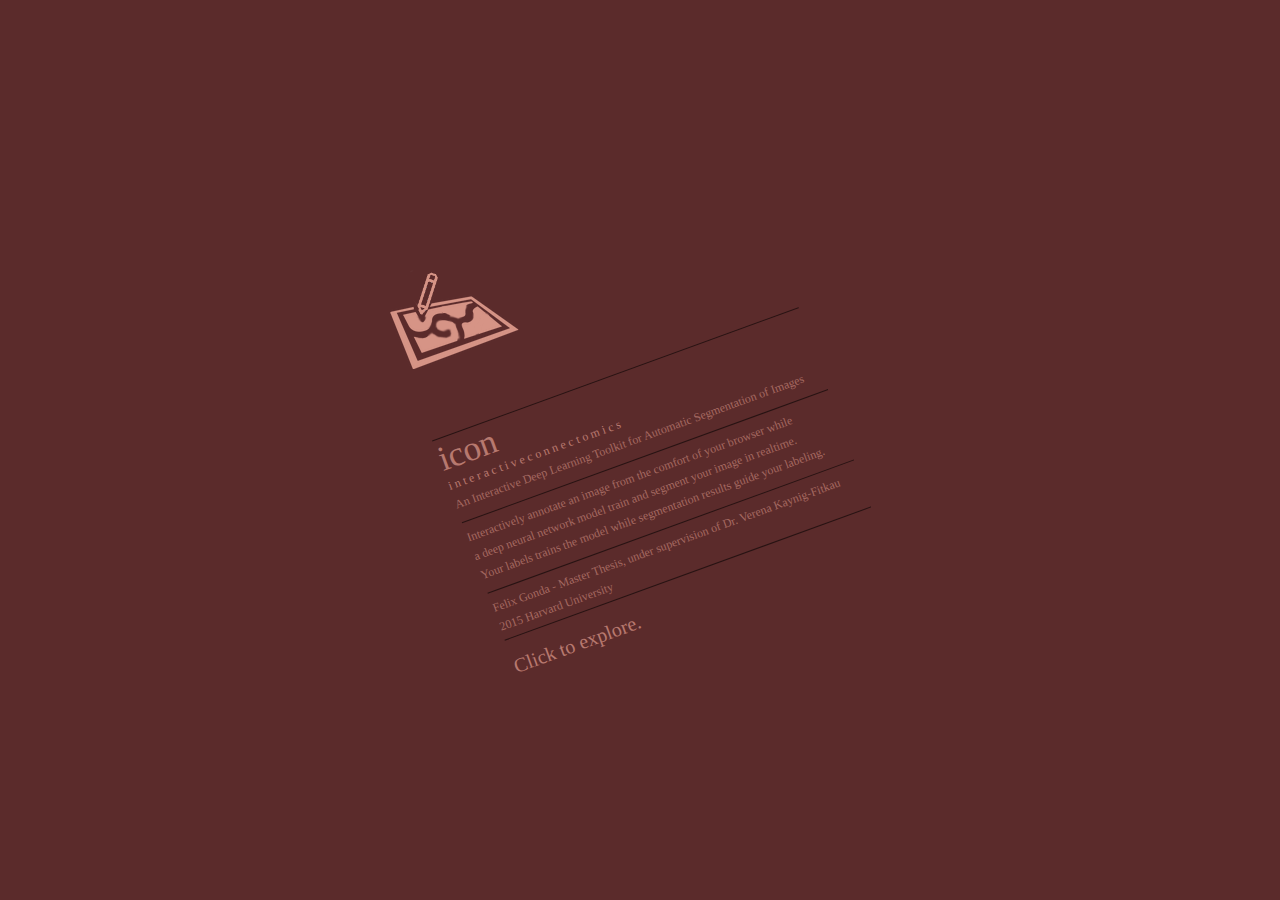
==== code/web/resources/index.html @ ed2f9740 "first rev" ====
<!DOCTYPE HTML>
<html lang="en-gb" dir="ltr">
<head>
	<link rel="shortcut icon" href="favicon.ico"/>
	<meta charset="utf-8" />
	<title>icon - interactive connectomics</title>
	<link rel="stylesheet" href="css/welcome.css">
	<link rel="stylesheet" href="css/common.css">
</head>
<body>
	<div class="welcomepage_container">
		<div class="welcomepage_inner">

				<div class="logo_image_big" onclick="window.location='/browse';">
					<div class="logo_big_description" onclick="window.location='/browse';">
					</div>
				</div>
		 </div>
	</div>
</body>
</html>
<!-- tex
---- code/web/resources/css/welcome.css ----
@font-face {
    font-family: "Connectomics Font";
    src: url(yanonekaffeesatz-regular-webfont.ttf) format("truetype");
}
p.customfont {
    font-family: "Connectomics Font", Verdana, Tahoma;
}

body {
  font-family: "Connectomics Font", Georgia, helvetica, arial;
  background-color: rgba(91, 43, 43, 1);
  color: #EBB7A5;
  text-shadow: 0px 1px 0px rgba(0, 0, 0, 0.1);
  background-position: 0px 0px;
  background-repeat: repeat-x;
}

body, html {
  font-size: 15px;
  height: 100%;
  margin: 0px;
  padding: 0px;
}

.title {
  font-size: 46px;
}

.title-description {
  font-size: 10px;
}

div.welcomepage_container
{
  text-align: center;
  position: relative;
  top: 30%;
  atransform: translateY(-40%);

}

div.welcomepage_inner
{
  text-align: left;
  width: 500px;
  display: block;
  margin-left: auto;
  margin-right: auto;
}

.thesis {
  float: left;
  height: 200px;
  width: 600px;
  opacity: 0.5;
  background: url("../images/thesis.svg") no-repeat scroll 0% 0% transparent;
}
---- code/web/resources/css/common.css ----
input:focus,
button:focus {
    outline: none;
}

.logo_image {
  float: left;
  width: 140px;
  height: 100px;
  opacity: 0.15;
  margin-left: 0px;
  margin-bottom: 0px;
  margin-top: 0px;
  aborder: 1px solid;
  background: url("../images/logo_editor.png") no-repeat scroll 0% 0% transparent;
}

.logo_image_big {
  float: left;
  width: 340px;
  height: 300px;
  opacity: 0.75;
  background: url("../images/logo_editor.png") no-repeat scroll 0% 0% transparent;
}
.logo_big_description {
  float: left;
  height: 300px;
  width: 600px;
  opacity: 0.75;
  margin-left: 65px;
  margin-top: 60px;
  background: url("../images/logo_description_big.svg") no-repeat scroll 0% 0% transparent;
  -webkit-transform: rotate(-20deg);
  -moz-transform: rotate(-20deg);
  -ms-transform: rotate(-20deg);
  -o-transform: rotate(-20deg);
  transform: rotate(-20deg);
}

.logo_description {
  float: left;
  height: 150px;
  width: 940px;
  opacity: 0.5;
  margin-top: 0px;
  aborder: 1px solid red;
  background: url("../images/logo_description.svg") no-repeat scroll 0% 0% transparent;
}


.color_button {
  background-color: rgba(255, 255, 255, 0.2504);
  border: 1px solid rgba(255, 255, 255, 0.15);
  margin-left: 4px;
}

.toolbar_button {
  background-color: rgba(255, 255, 255, 0.2504);
  border: 1px solid rgba(255, 255, 255, 0.15);
  border-radius: 0px;
  height: 32px;
  width: 32px;
  margin: 1px;
  abackground: rgba(255,183,165,0.1350);
}

.browser_button {
  margin-top: 4px;
}


.save_button {
  background: url("../images/save.svg") no-repeat scroll 0% 0% rgba(255,183,165,0.1350);
}

.browse_button {
  background: url("../images/browser_on.svg") no-repeat scroll 0% 0% rgba(255,183,165,0.1350);
}

.browse_button_big {
  width: 60px;
  height: 60px;
  background: url("../images/circle_browse_off.svg") no-repeat scroll 0% 0% rgba(255,183,165,0.1350);
}

.help_button {
  background: url("../images/help.svg") no-repeat scroll 0% 0% rgba(255,183,165,0.1350);
}

.prev_button {
  background: url("../images/arrow_left.svg") no-repeat scroll 0% 0% rgba(255,183,165,0.1350);
}

.next_button {
  background: url("../images/arrow_right.svg") no-repeat scroll 0% 0% rgba(255,183,165,0.1350);
}

.add_button {
  background: url("../images/plus.svg") no-repeat scroll 0% 0% rgba(255,183,165,0.1350);
}

.duplicate_button {
  background: url("../images/duplicate.svg") no-repeat scroll 0% 0% rgba(255,183,165,0.1350);
}

.edit_button {
  background: url("../images/edit.svg") no-repeat scroll 0% 0% rgba(255,183,165,0.1350);
}

.delete_button {
  background: url("../images/delete.svg") no-repeat scroll 0% 0% rgba(255,183,165,0.1350);
}

.stop_button {
  background: rgba(255,0,0, 0.35);
}

.segmentation_button {
  background: url("../images/segmentation.svg") no-repeat scroll 0% 0% rgba(255,183,165,0.1350);
}

.annotation_button {
  background: url("../images/labels.svg") no-repeat scroll 0% 0% rgba(255,183,165,0.1350);
}

.brush_button {
  background: url("../images/brush.svg") no-repeat scroll 0% 0% rgba(255,183,165,0.1350);
}

.erase_button {
  background: url("../images/eraser.svg") no-repeat scroll 0% 0% rgba(255,183,165,0.1350);
}

.select_button {
  background: url("../images/select.svg") no-repeat scroll 0% 0% rgba(255,183,165,0.1350);
}

.float_left {
  float: left;
}

.toggledon {
  background-color: rgba(0, 0, 0, 0.2504);
  border: 1px solid rgba(255, 255, 255, 0.6);
}

.color_button:hover,
.toolbar_button:hover {
    border: 1px solid rgba(255, 255, 255, 1.0);
}

.active,
.color_button:active,
.toolbar_button:active {
    border: 1px solid rgba(255, 255, 255, 0.750);
}


.single_select {
    background:url("data:image/svg+xml;utf8,<svg xmlns='http://www.w3.org/2000/svg' width='50px' height='50px'><polyline fill='rgba(255,183,165,0.60)' points='46.139,15.518 25.166,36.49 4.193,15.519'/></svg>");
    background-color:rgba(253, 166, 136, 0.25);
    background-repeat:no-repeat;
    background-position: right 10px top 5px;
    background-size: 16px 16px;
    padding-left:5px;
    width:150px;
    height: 31px;
    font-family:arial,tahoma;
    font-size:13px;
    font-weight:bold;
    color: #FFA579;
    text-align:center;
    text-shadow:0 -1px 0 rgba(0, 0, 0, 0.25);
    border-radius:3px;
    -webkit-border-radius:3px;
    -webkit-appearance: none;
    -moz-appearance: none;
    appearance: none;
    border:0;
    outline:0;
    -webkit-transition:0.3s ease all;
  	   -moz-transition:0.3s ease all;
  	    -ms-transition:0.3s ease all;
  	     -o-transition:0.3s ease all;
  	        transition:0.3s ease all;

}


.rotate180 {
  -webkit-transform: rotate(-180deg);
  -moz-transform: rotate(-180deg);
  -ms-transform: rotate(-180deg);
  -o-transform: rotate(-180deg);
  transform: rotate(-180deg);
}


#confirmation {
	position: absolute;
	z-index: 100;
	width: 820px;
	height: 300px;
  margin-left: 72px;
	border: 1px solid rgba(255,255,255,0.35);
	background: rgba(81, 33, 33, 1);
  abackground-image: url(../images/module_light.png);
  box-shadow: 0 8px 4px -4px rgba(44,12,12,0.5);
	left: 60px;
  color: rgba(255,255,255,0.45);
}

#confirmation div {
	padding: 25px;
}

#confirmation div span {
	text-align: left;
}

#confirmation button {
	width: 100px;
}

#confirmation hr {
	border: 1px solid rgba(255,255,255,0.15);
	margin-bottom: 20px;
}

.locked {
  width: 20px;
  height: 20px;
}

.unlocked {
  width: 20px;
  height: 20px;
}
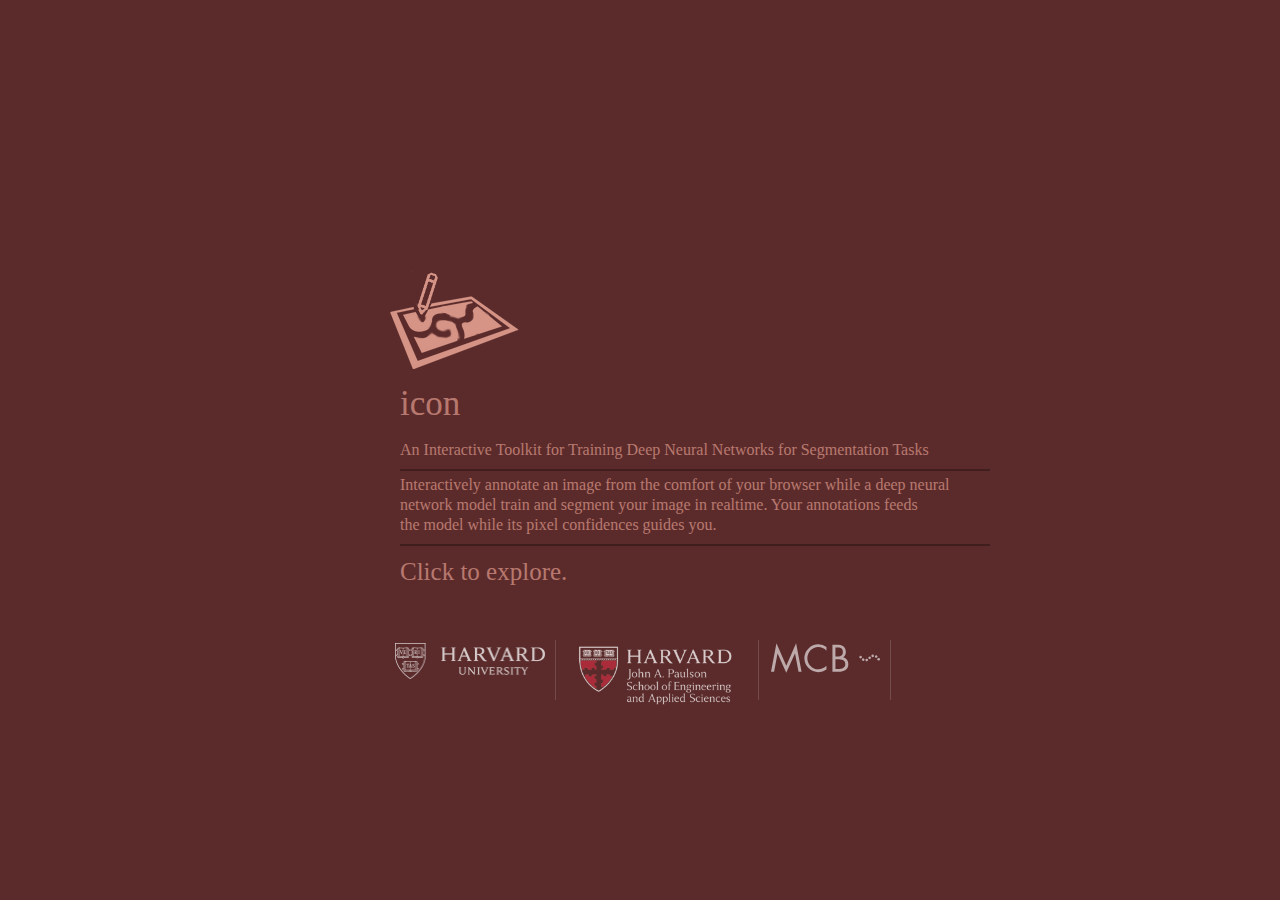
==== commit c050ca01: "updated styles" ====
--- a/code/web/resources/index.html
+++ b/code/web/resources/index.html
@@ -6,6 +6,8 @@
 	<title>icon - interactive connectomics</title>
 	<link rel="stylesheet" href="css/welcome.css">
 	<link rel="stylesheet" href="css/common.css">
+	<link rel="stylesheet" href="css/credit.css">
+
 </head>
 <body>
 	<div class="welcomepage_container">
@@ -14,7 +16,23 @@
 				<div class="logo_image_big" onclick="window.location='/browse';">
 					<div class="logo_big_description" onclick="window.location='/browse';">
 					</div>
+
+				<div class="footer">
+							<div class="copyright">
+								<img src="images/harvard.png" class="harvard">
+								<div class="credits-divider"></div>
+								<img src="images/seaslogo.png" class="seas">
+								<div class="credits-divider"></div>
+								<img src="images/mcb.svg" class="mcb">
+								<div class="credits-divider"></div>
+								<div class="legend-divider"></div>
+							</div>
 				</div>
+				
+				</div>
+
+
+
 		 </div>
 	</div>
 </body>
--- a/code/web/resources/css/welcome.css
+++ b/code/web/resources/css/welcome.css
@@ -30,6 +30,18 @@
   font-size: 10px;
 }
 
+.footer
+{
+    afloat: left;
+    aposition: absolute;
+    aleft: 0px;
+    aright: 0;
+    width: 600px;
+    height: 200px;
+    aborder: solid red 1px;
+
+}
+
 div.welcomepage_container
 {
   text-align: center;
--- a/code/web/resources/css/common.css
+++ b/code/web/resources/css/common.css
@@ -23,18 +23,18 @@
   background: url("../images/logo_editor.png") no-repeat scroll 0% 0% transparent;
 }
 .logo_big_description {
-  float: left;
-  height: 300px;
+  afloat: left;
+  height: 210px;
   width: 600px;
   opacity: 0.75;
-  margin-left: 65px;
-  margin-top: 60px;
+  amargin-left: 65px;
+  margin-top: 110px;
   background: url("../images/logo_description_big.svg") no-repeat scroll 0% 0% transparent;
-  -webkit-transform: rotate(-20deg);
+/*  -webkit-transform: rotate(-20deg);
   -moz-transform: rotate(-20deg);
   -ms-transform: rotate(-20deg);
   -o-transform: rotate(-20deg);
-  transform: rotate(-20deg);
+  transform: rotate(-20deg);*/
 }
 
 .logo_description {
@@ -55,26 +55,26 @@
 }
 
 .toolbar_button {
-  background-color: rgba(255, 255, 255, 0.2504);
+  background-color: rgba(255, 255, 255, 0.9504);
   border: 1px solid rgba(255, 255, 255, 0.15);
   border-radius: 0px;
-  height: 32px;
-  width: 32px;
+  height: 30px;
+  width: 30px;
   margin: 1px;
   abackground: rgba(255,183,165,0.1350);
 }
 
 .browser_button {
-  margin-top: 4px;
+  margin-top: 1px;
 }
 
 
 .save_button {
-  background: url("../images/save.svg") no-repeat scroll 0% 0% rgba(255,183,165,0.1350);
+  background: url("../images/save.svg") no-repeat scroll 0% 0% rgba(255,183,165,0.9350);
 }
 
 .browse_button {
-  background: url("../images/browser_on.svg") no-repeat scroll 0% 0% rgba(255,183,165,0.1350);
+  background: url("../images/browser_on.svg") no-repeat scroll 0% 0% rgba(255,183,165,0.9350);
 }
 
 .browse_button_big {
@@ -84,7 +84,7 @@
 }
 
 .help_button {
-  background: url("../images/help.svg") no-repeat scroll 0% 0% rgba(255,183,165,0.1350);
+  background: url("../images/help.svg") no-repeat scroll 0% 0% rgba(255,183,165,0.9350);
 }
 
 .prev_button {
@@ -96,43 +96,78 @@
 }
 
 .add_button {
-  background: url("../images/plus.svg") no-repeat scroll 0% 0% rgba(255,183,165,0.1350);
+  background: url("../images/plus.svg") no-repeat scroll 0% 0% rgba(255,183,165,0.9350);
 }
 
 .duplicate_button {
-  background: url("../images/duplicate.svg") no-repeat scroll 0% 0% rgba(255,183,165,0.1350);
+  background: url("../images/duplicate.svg") no-repeat scroll 0% 0% rgba(255,183,165,0.9350);
 }
 
 .edit_button {
-  background: url("../images/edit.svg") no-repeat scroll 0% 0% rgba(255,183,165,0.1350);
+  background: url("../images/edit.svg") no-repeat scroll 0% 0% rgba(255,183,165,0.9350);
 }
 
 .delete_button {
-  background: url("../images/delete.svg") no-repeat scroll 0% 0% rgba(255,183,165,0.1350);
-}
+  background: url("../images/delete.svg") no-repeat scroll 0% 0% rgba(255,183,165,0.9350);
+}
+
+.train_button {
+  background: rgba(255,183,165,0.9350);
+  color: rgba(0,0,0,1);
+  font-size: 14px;
+  afont-weight: bold;
+  padding-bottom: 0px;
+  width: 150px;
+  height: 30px;
+
+}
+
+.valid_button {
+  background: rgba(255,183,165,0.9350);
+  color: rgba(0,0,0,1);
+  abackground: rgba(255,0,0,0.6);
+  font-size: 14px;
+  afont-weight: bold;
+  padding-bottom: 0px;
+  width: 150px;
+  height: 30px;
+}
+
+.edit_slice_button {
+  background: rgba(255,183,165,0.9350);
+  color: rgba(0,0,0,1);
+  abackground: rgba(255,0,0,0.6);
+  font-size: 14px;
+  afont-weight: bold;
+  padding-bottom: 0px;
+  width: 150px;
+  height: 30px;
+}
+
+
 
 .stop_button {
-  background: rgba(255,0,0, 0.35);
+  background: rgba(255,0,0, 0.9350);
 }
 
 .segmentation_button {
-  background: url("../images/segmentation.svg") no-repeat scroll 0% 0% rgba(255,183,165,0.1350);
+  background: url("../images/segmentation.svg") no-repeat scroll 0% 0% rgba(255,183,165,0.9350);
 }
 
 .annotation_button {
-  background: url("../images/labels.svg") no-repeat scroll 0% 0% rgba(255,183,165,0.1350);
+  background: url("../images/labels.svg") no-repeat scroll 0% 0% rgba(255,183,165,0.9350);
 }
 
 .brush_button {
-  background: url("../images/brush.svg") no-repeat scroll 0% 0% rgba(255,183,165,0.1350);
+  background: url("../images/brush.svg") no-repeat scroll 0% 0% rgba(255,183,165,0.9350);
 }
 
 .erase_button {
-  background: url("../images/eraser.svg") no-repeat scroll 0% 0% rgba(255,183,165,0.1350);
+  background: url("../images/eraser.svg") no-repeat scroll 0% 0% rgba(255,183,165,0.9350);
 }
 
 .select_button {
-  background: url("../images/select.svg") no-repeat scroll 0% 0% rgba(255,183,165,0.1350);
+  background: url("../images/select.svg") no-repeat scroll 0% 0% rgba(255,183,165,0.9350);
 }
 
 .float_left {
@@ -179,10 +214,10 @@
     border:0;
     outline:0;
     -webkit-transition:0.3s ease all;
-  	   -moz-transition:0.3s ease all;
-  	    -ms-transition:0.3s ease all;
-  	     -o-transition:0.3s ease all;
-  	        transition:0.3s ease all;
+       -moz-transition:0.3s ease all;
+        -ms-transition:0.3s ease all;
+         -o-transition:0.3s ease all;
+            transition:0.3s ease all;
 
 }
 
@@ -197,34 +232,34 @@
 
 
 #confirmation {
-	position: absolute;
-	z-index: 100;
-	width: 820px;
-	height: 300px;
+  position: absolute;
+  z-index: 100;
+  width: 820px;
+  height: 300px;
   margin-left: 72px;
-	border: 1px solid rgba(255,255,255,0.35);
-	background: rgba(81, 33, 33, 1);
+  border: 1px solid rgba(255,255,255,0.35);
+  background: rgba(81, 33, 33, 1);
   abackground-image: url(../images/module_light.png);
   box-shadow: 0 8px 4px -4px rgba(44,12,12,0.5);
-	left: 60px;
+  left: 60px;
   color: rgba(255,255,255,0.45);
 }
 
 #confirmation div {
-	padding: 25px;
+  padding: 25px;
 }
 
 #confirmation div span {
-	text-align: left;
+  text-align: left;
 }
 
 #confirmation button {
-	width: 100px;
+  width: 100px;
 }
 
 #confirmation hr {
-	border: 1px solid rgba(255,255,255,0.15);
-	margin-bottom: 20px;
+  border: 1px solid rgba(255,255,255,0.15);
+  margin-bottom: 20px;
 }
 
 .locked {
--- a/code/web/resources/css/credit.css
+++ b/code/web/resources/css/credit.css
@@ -0,0 +1,64 @@
+.copyright {
+  width: 1115px;
+  margin-top: 50px;
+  margin-left: 5px;
+  height: 60px;
+
+  afloat: left;
+  atext-align: left;
+  aline-height: 1;
+  acolor: #884949;
+  font-size: 12px;
+  aborder: 1px solid green;
+}
+
+.harvard
+{
+  float: left;
+  aborder: 1px solid red;
+/*  background-image: url(../images/harvard.png);
+*/  
+/*width: 153px;
+  height: 78px;
+*/
+    margin: 3px 0;
+    max-width: 167px;
+    width: 150px;
+    vertical-align: middle;
+}
+
+.seas
+{
+  float: left;
+  aborder: 1px solid red;
+/*  background-image: url(../images/seaslogo.png);
+*/
+    margin: 3px 0;
+    max-width: 331px;
+    width: 180px;
+    vertical-align: middle;
+}
+
+.mcb
+{
+  float: left;
+  aborder: 1px solid red;
+/*  background-image: url(../images/mcb.svg);
+*/
+    margin: 3px 0;
+    max-width: 291px;
+    width: 109px;
+    height: 30px;
+    opacity: 0.8;
+    vertical-align: middle;
+}
+
+.credits-divider
+{
+  float: left;
+  border-left: 1px solid rgba(255,255,255,0.21);
+  width: 1px;
+  height: 60px;
+  margin-left: 10px;
+  margin-right: 11px;
+}
